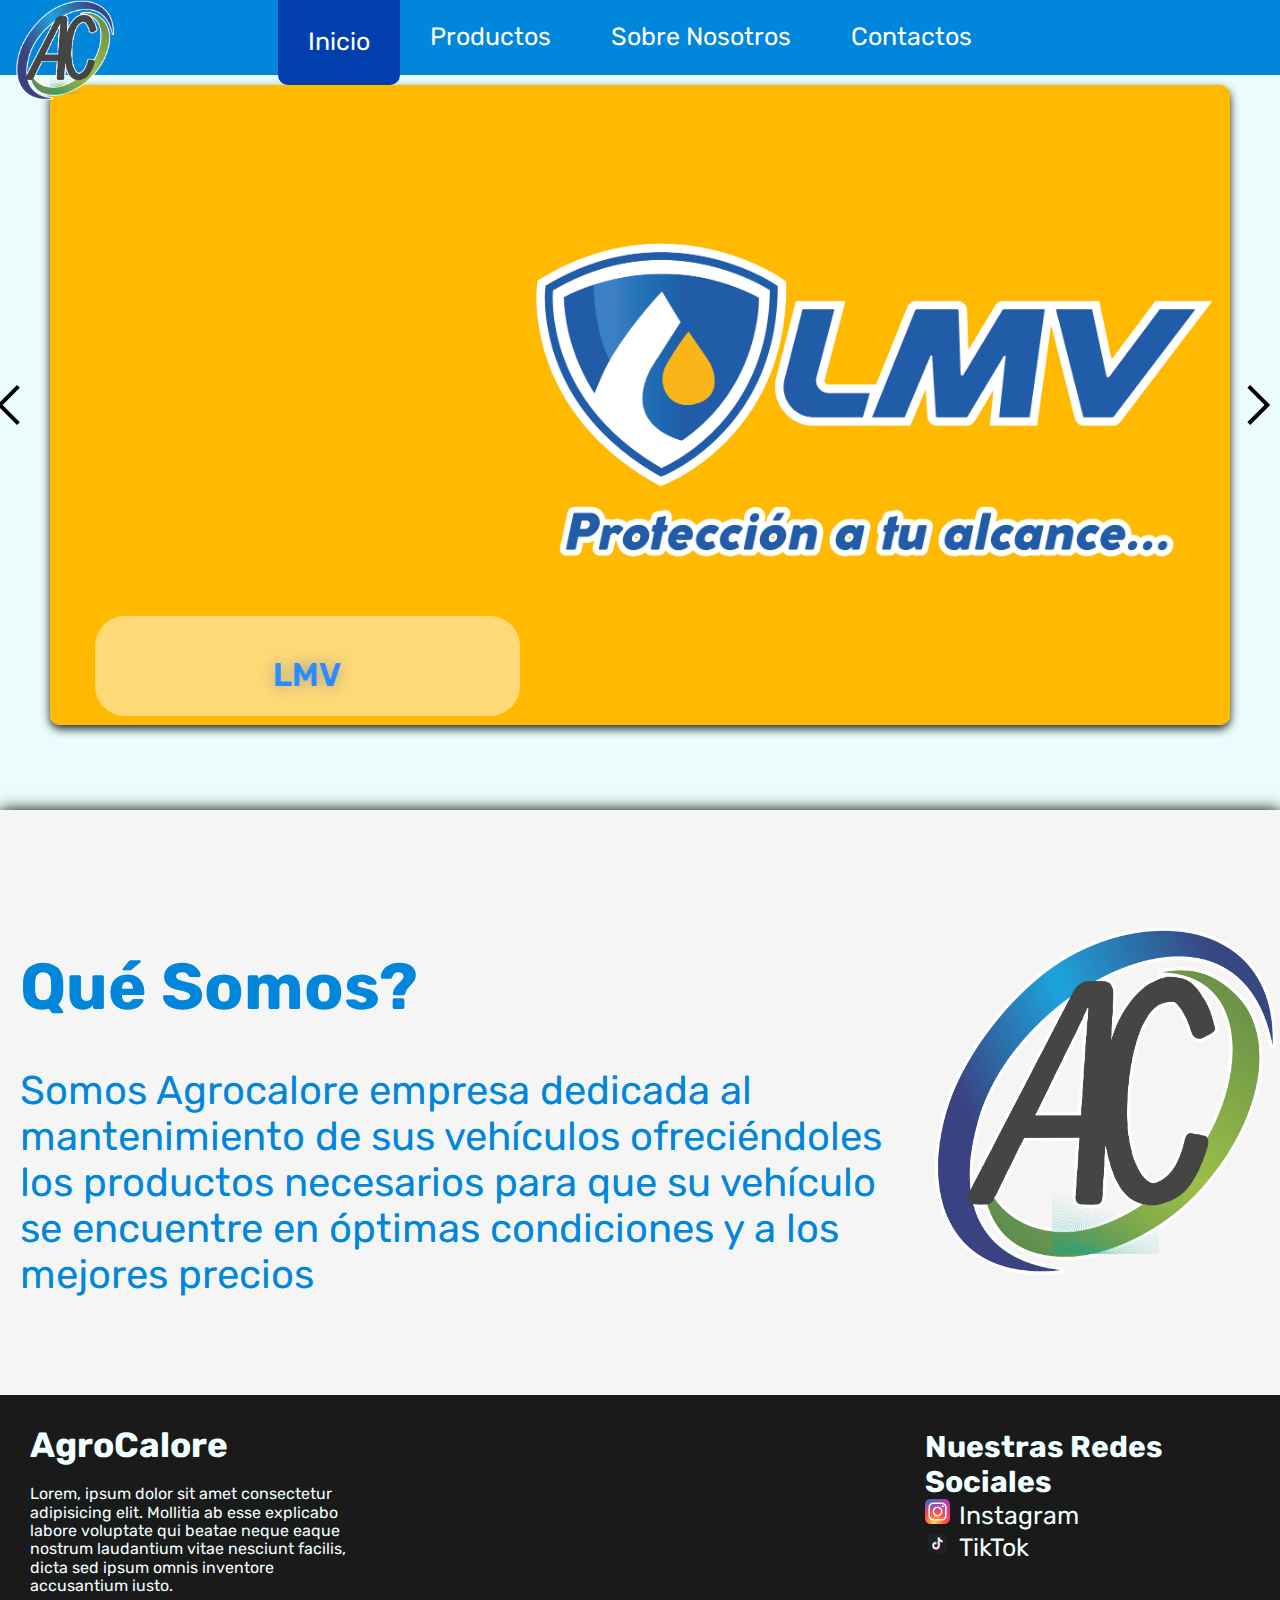
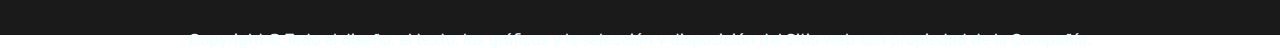
==== index.html @ 3f1a85ae "La Pagina Web Para Agrocalore" ====
<!DOCTYPE html>
<html lang="en">
<head>
    <meta charset="UTF-8">
    <meta name="viewport" content="width=device-width, initial-scale=1.0">
    <title>AgroCalore</title>
    <link rel="icon" type="png"  href="MEDIA/icono.png">
    <link rel="preconnect" href="https://fonts.googleapis.com">
    <link rel="preconnect" href="https://fonts.gstatic.com" crossorigin>
    <link href="https://fonts.googleapis.com/css2?family=Rubik:ital,wght@0,300..900;1,300..900&display=swap" rel="stylesheet">
    <link rel="stylesheet" href="CSS/normalize.css">
    <link rel="stylesheet" href="CSS/carrusel.css">
    <link rel="stylesheet" href="CSS/navegacion.css">
    <link rel="stylesheet" href="CSS/main.css">
    <link rel="stylesheet" href="CSS/final.css">
    <link rel="stylesheet" href="CSS/dedicatoria.css">

    
</head>
<body>
    
    <header class="barra-principio">
        <img src="MEDIA/icono.png" class="icono">
        <input type="checkbox" id="menu-toggle" class="menu-toggle">
        <nav class="navega">
            <a href="index.html" class="active">Inicio</a>
            <a href="productos.html">Productos</a>
            <a href="sobre-nosotros.html">Sobre Nosotros</a>
            <a href="contactos.html">Contactos</a>
        </nav>
        <label for="menu-toggle" class="icono-hamburguesa">&#9776;</label>
    </header>
    

    <section class="carrusell">
        <div class="carrusel">
            <div class="atras">
                <img id="atras" src="MEDIA/atras.svg" alt="atras" loading="lazy">
            </div>
    
            <div class="imagenes">
                <div id="img">
                    <img class="img" src="MEDIA/carrusel/lmv-16-9.png" alt="imagen 1" loading="lazy">
                </div>
                
                <div id="texto" class="texto">
                    <h3>LMV</h3>
                    <p>Somos la Distribuidora Oficial de la Marca LMV Nro 1 del Pais</p>
                </div>
            </div>
    
            <div class="adelante" id="adelante">
                <img src="MEDIA/adelante.svg" alt="adelante" loading="lazy">
            </div>
        </div>
    
        <div class="puntos" id="puntos"></div>
    
        <script src="JS/carrusel.js"></script>
    </section>

    <main class="inicio">
        <div class="texto-ini">
            <h1>Qué Somos?</h1>
            <p>Somos Agrocalore empresa dedicada al mantenimiento de sus vehículos 
            ofreciéndoles los productos necesarios para que su vehículo se encuentre 
            en óptimas condiciones y a los mejores precios</p>
        </div>
        <div class="img-ini">
            <img src="MEDIA/icono.png" alt="" srcset="">
        </div>
    </main>

    

    <footer class="finale">
        <div class="final">
            <div class="info">
                <h3>AgroCalore</h3>
                <p>Lorem, ipsum dolor sit amet consectetur adipisicing elit. Mollitia ab esse explicabo labore voluptate qui beatae neque eaque nostrum laudantium vitae nesciunt facilis, dicta sed ipsum omnis inventore accusantium iusto.</p>
            </div>
        
            <div class="redes">
                <h2>Nuestras Redes Sociales</h2>
                <ul>
                    <li><img src="MEDIA/icons8-instagram-48.png" alt="Instagram"><a href="">Instagram</a></li>
                    <li><img src="MEDIA/icons8-tik-tok-48.png" alt=""><a href="">TikTok</a></li>
                </ul>
            </div>
        </div>
        <div class="copyright">
            <p>Copyright &#169; Todo el diseño, el texto, los gráficos y la selección y disposición del Sitio web son propiedad de la Compañía.
            </p>
        </div>
    </footer>
</body>
</html>
---- CSS/carrusel.css ----
.carrusell{
    width: 100%;
    
    background-color: #eafdfc;
    font-family: 'Rubik', sans-serif;
    margin: 0;
    padding: 0;

    /* Contenedor */
    display: flex;
    flex-direction: column;
    align-items: center;
    justify-content: center;
    padding-top: 70px;
    overflow: hidden;
}

.carrusel{
    display: flex;
    align-items: center;
    justify-content: center;
    overflow: hidden;
    width: 100%;
    height: 75vh;
}

.imagenes{
    display: flex;
    flex-direction: column;
    justify-content: end;
}

.img{
    box-shadow: 0px 4px 10px 0px rgba(0, 0, 0, 0.85);
    height: 640px;
    width: 1180px;
    border-radius: 10px ;
    margin: 5px;
    object-fit: cover;
}

.texto{
    overflow: hidden;
    position: absolute;
    flex-direction:column;
    transform: translate(50px,-10px);
    margin-bottom: 9px;
    backdrop-filter: blur(20px);
    background-color: rgba(255, 255, 255, 0.46);
    align-items: center;
    display: flex;
    
    border-radius: 30px;
    
}

.texto h3{
    
    text-shadow: 0px 0px 15px rgb(154, 154, 154);
    padding-top: 40px;
    color: rgb(45, 140, 255);
    font-weight: 600;
    font-size: 33px;
}

.texto p{
    align-items: center;
    justify-content: center;
    padding: 25px;
    color:rgb(45, 140, 255);
    font-size: 0px;
    font-weight: 300;
}

.imagenes .texto{
    width: 425px;
    height: 100px;
    
    transition: 1s;
}

.imagenes:hover .texto{
    transition: height 1s, transform 1s, background-color 1s;
    transform: translate(50px,-150px);
    height: 220px;
    background-color: rgba(229, 229, 229, 0.565);
}

.imagenes:hover .texto p{
    transition: font-size 0s .2s linear;
    font-size: 23px;
    font-weight: 600;

    text-shadow: 0px 0px 10px #7c7c7c;
}

.puntos{
    display: flex;
    align-items: center;
    justify-content: center;
}

.puntos p{
    font-size: 100px;
    font-weight: 500;
    margin-top: -50px;
    color: #eafdfc;
}

.puntos .bold{
    font-weight: 700;
    margin-left: 10px;
    margin-right: 10px;
    color: #eafdfc ;
}
.barra-principio {
    background: rgb(0, 134, 218);
    position: fixed;
    width: 100%;
}
.atras{
    transform: translateX(0px);
    transition: .5s;
}
.atras:hover {
transform: translateX(-15px);
transition: .2s;

}
.adelante{
    transform: translateX(0px);
    transition: .5s;
}
.adelante:hover {
transform: translateX(15px);
transition: .2s;


}
---- CSS/navegacion.css ----
*{
    margin: 0%;
   padding: 0%;
  }
  .barra-principio {
    background: rgb(0, 134, 218);
    position: fixed;
    width: 100%;
    height: 75px;
  }
.icono{
    padding-left: 15px;
    height:  72px;
    position: absolute;
    transition: 1s;
}
.navega {
    display: flex;
    justify-content: center;
    font-family: "Rubik",sans-serif;
    
    
    }
.navega a{
      /* Estilos para tus enlaces */
  display: flex;
  justify-content: center;
  font-family: "Rubik", sans-serif;
  background:rgb(0, 134, 218);
  color: #fff;
  height: 75px;
  align-items: center;
  text-decoration: none;
  transition: .5s;
  padding-left: 30px;
  padding-right: 30px;
  border-radius: 0px 0px 10px 10px;
  font-size: 25px;
}
.navega a:hover{
    transition: .2s;
    background-color: rgb(0, 63, 172);
    height: 85px;
    border-radius: 0px 0px 10px 10px;
}
.active{
  background-color: rgb(0, 63, 172) !important;
  height: 85px !important;
  }
.icono:hover{
    height: 100px;
    transition: 1s;
  
}

.menu-toggle {
  display: none; /* Ocultar en pantallas grandes */
}

.icono-hamburguesa {
  font-size: 0px;
  
  cursor: pointer;
}



/* Estilos para mostrar el menú al hacer clic en el icono */
.menu-toggle:checked + .navega {
  display: block;
}

/* Media query para pantallas pequeñas */
@media screen and (max-width: 768px) {
  .barra-principio {
      background: rgb(0, 134, 218);
      display: flex;
      flex-direction: row;
      
      align-content: end;
      position: fixed;
      
      height: 75px;
    }
  .navega {
      display: none;
      list-style: none;
  }
  .icono-hamburguesa {
       /* Mostrar en pantallas pequeñas */
      font-size: 24px;
      margin-left: 400px;
      height: 75px;
      width: 75px;
      font-size: 55px;
      color: white;
  }

  .menu-toggle:checked + .navega {
      display: flex; /* Mostrar al hacer clic en el icono */
      flex-direction: column;
      background-color: rgb(0, 134, 218);
      padding: 20px;
      position: absolute;
      top: 75px;
      left: 0;
      width: 100%;
      border-radius: 0px 0px 0px 0px;
      font-size: 15px;
  }
  .active{
      background-color: rgb(0, 63, 172) !important;
      height: 85px !important;
      border-radius: 0px 0px 0px 0px !important;
      }
      .navega a:hover{
          transition: .2s;
          background-color: rgb(0, 63, 172);
          height: 85px;
          border-radius: 0px 0px 0px 0px;
      }
  
}
---- CSS/main.css ----
.inicio{
    background-color: whitesmoke;
    height: 65vh;
    width: 100%;
    display: flex;
    font-family: "Rubik",sans-serif;
    box-shadow: 0px 0px 15px rgb(0, 0, 0);
    
    align-items: center;
    justify-content: center;
    margin: 0;
    padding: 0;
}
.texto-ini{
    display: flex;
    flex-direction: column;
    
    justify-content: center;
    width: 75%;
    padding: 20px;
}
.texto-ini h1{
    font-size: 65px;
    text-shadow: 50px 50px 50px 50px black;
    color: rgb(0, 134, 218);
}
.texto-ini p{
font-size: 40px;
text-shadow: 50px 50px 50px 50px white;
color:rgb(0, 134, 218);
}
.img-ini{
    width: auto;
}
.img-ini img{
    height: 350px
}
---- CSS/final.css ----
.finale{
    bottom: 0;
    left: 0;
    
    font-family: "Rubik",sans-serif;
    width: 100%;
    height: 240px;
    background-color: rgb(26, 26, 26);
}
.final{
    display:flex;
    justify-content: space-between;
    
}
.info {
    
    padding: 30px;
    width: 25%;

}
.info h3{
    color: azure;
    font-size: 35px;
    
}
.info p{
    padding-top: 20px;
    color: azure;
}
.relleno{
    width: 40%;
}

.redes{
    padding: 30px;
    width: 25%;
    align-items: center;
    margin:5px;
}
.redes h2{
    color: azure;
    font-size: 30px;
}
.redes ul{
    list-style: none;
}
.redes a{
    text-decoration: none;
    color: azure;
    font-size: 25px;
    padding-left: 9px;
}
.redes img{
    height: 25px;
}
.copyright{
    display: flex;
    padding: 5px;
    align-items: center;
    color: azure;
    justify-content: center;
}
---- CSS/dedicatoria.css ----
.dedicatoria{
    display: flex;
    flex-direction: column;
    justify-content: center;
    background-color: azure;
    align-items: center;
    width: 100%;
    height: 65vh;
    box-shadow: 0px 0px 15px rgb(0, 0, 0);
}
.img-dedica{
    display: flex;
    justify-content: center;
    padding: 30px;
}
.img-dedica img{
    height: 250px;
    padding: 30px;
    border-radius: 15px;
}
.texto-dedica h2{
    font-family: "Rubik",sans-serif;
    font-size: 65px;

}
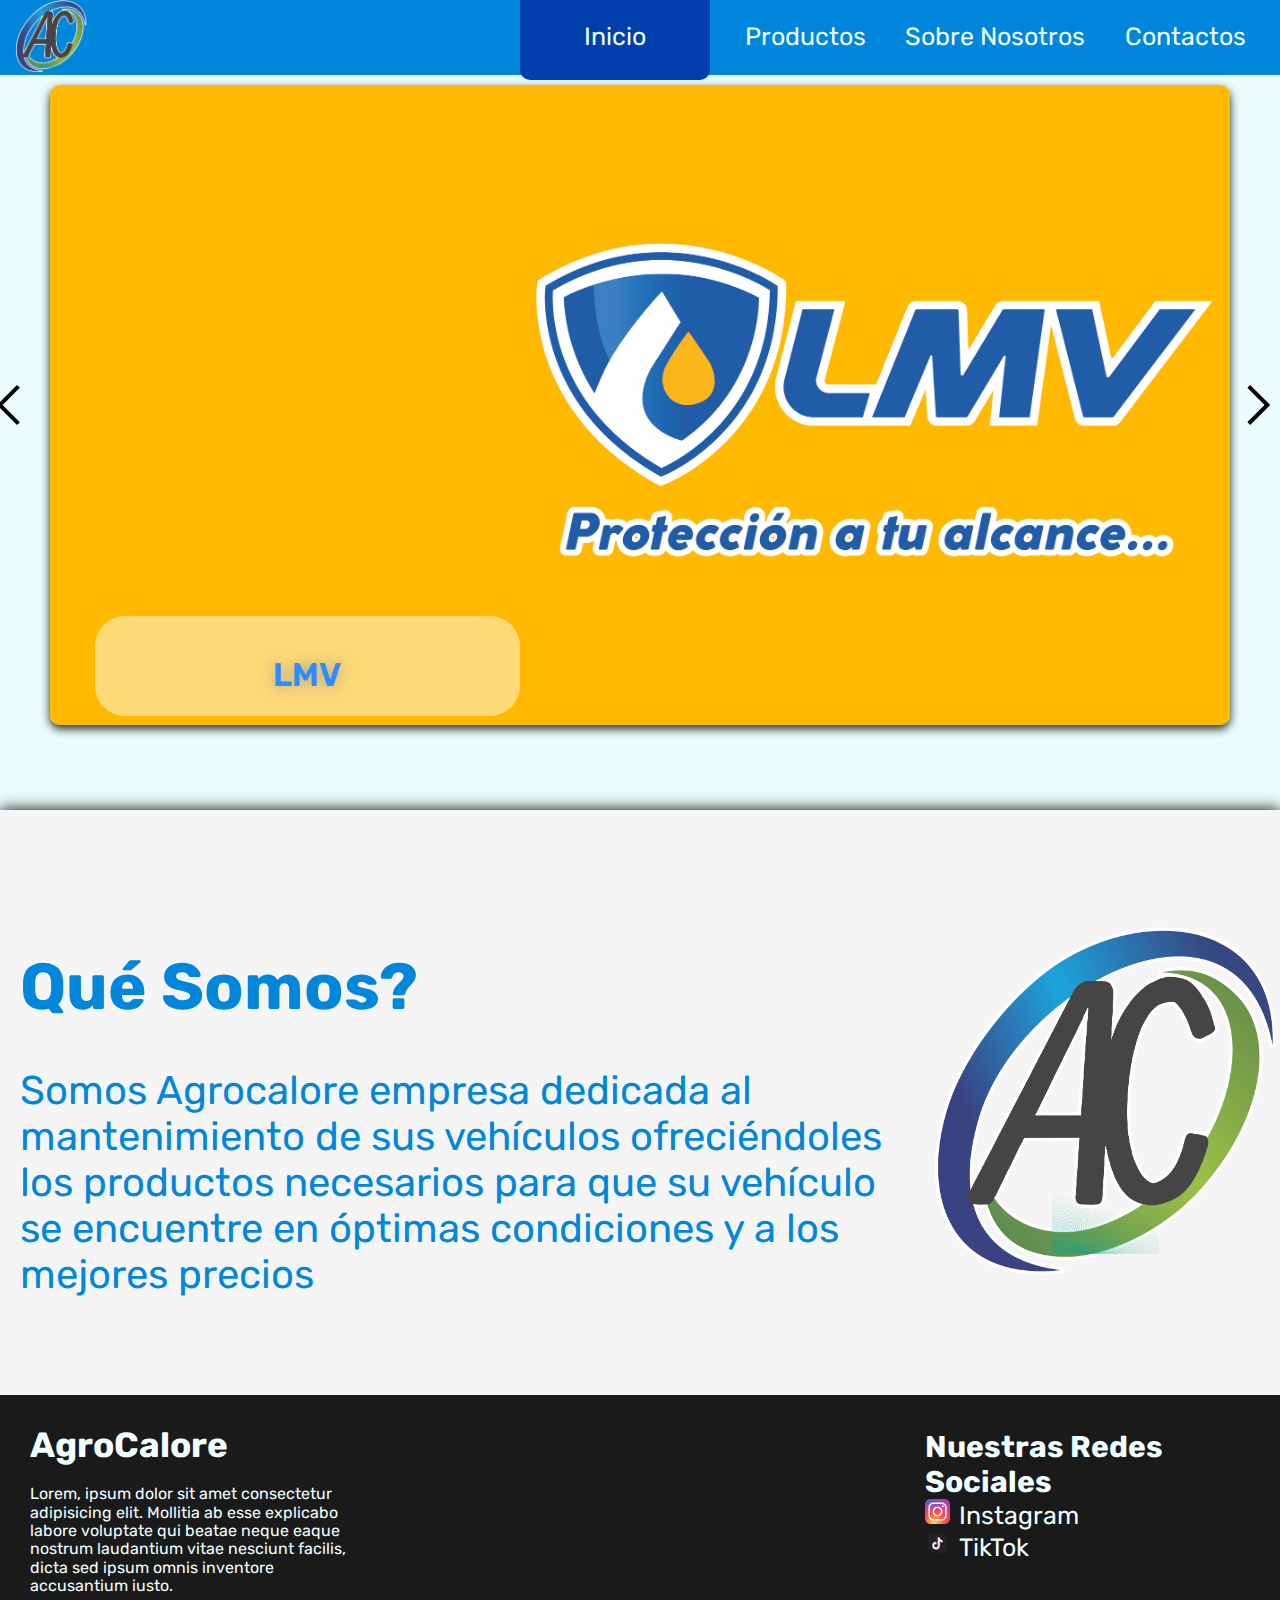
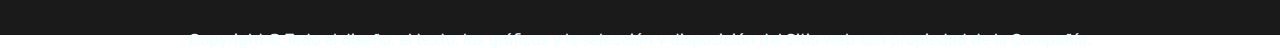
==== commit e909c965: "Responsive" ====
--- a/index.html
+++ b/index.html
@@ -21,14 +21,20 @@
     
     <header class="barra-principio">
         <img src="MEDIA/icono.png" class="icono">
-        <input type="checkbox" id="menu-toggle" class="menu-toggle">
+        
         <nav class="navega">
-            <a href="index.html" class="active">Inicio</a>
-            <a href="productos.html">Productos</a>
-            <a href="sobre-nosotros.html">Sobre Nosotros</a>
-            <a href="contactos.html">Contactos</a>
+            <label for="menu-toggle" class="icono-hamburguesa">&#9776;</label>
+            <input type="checkbox" id="menu-toggle" class="menu-toggle">
+            <div class="navegacion">
+                <a href="index.html" class="active">Inicio</a>
+                <a href="productos.html">Productos</a>
+                <a href="sobre-nosotros.html">Sobre Nosotros</a>
+                <a href="contactos.html">Contactos</a>
+            </div>
+            
+            
         </nav>
-        <label for="menu-toggle" class="icono-hamburguesa">&#9776;</label>
+        
     </header>
     
 
--- a/CSS/carrusel.css
+++ b/CSS/carrusel.css
@@ -137,3 +137,60 @@
 
 
 }
+@media screen and (max-width: 768px) {
+
+    .carrusel{
+        display: flex;
+        align-items: center;
+        justify-content: center;
+        overflow: hidden;
+        width: 100%;
+        height: 55vh;
+    }
+    .img{
+        box-shadow: 0px 4px 10px 0px rgba(0, 0, 0, 0.85);
+        height: 287px;
+        width: 509px;
+        border-radius: 10px ;
+        margin: 5px;
+        object-fit: cover;
+    }
+    .texto h3{
+    
+        text-shadow: 0px 0px 15px rgb(154, 154, 154);
+        padding-top: 15px;
+        color: rgb(45, 140, 255);
+        font-weight: 600;
+        font-size: 20px;
+    }
+    
+    .texto p{
+        align-items: center;
+        justify-content: center;
+        padding: 7px;
+        color:rgb(45, 140, 255);
+        font-size: 0px;
+        font-weight: 300;
+    }
+    
+    .imagenes .texto{
+        width: 158px;
+        height: 37px;
+        
+        transition: 1s;
+    }
+    .imagenes:hover .texto{
+        transition: height 1s, transform 1s, background-color 1s;
+        transform: translate(50px,-100px);
+        height: 82px;
+        background-color: rgba(229, 229, 229, 0.565);
+    }
+    .imagenes:hover .texto p{
+        transition: font-size 0s .2s linear;
+        font-size: 8px;
+        font-weight: 600;
+    
+        text-shadow: 0px 0px 10px #7c7c7c;
+    }
+    
+}--- a/CSS/navegacion.css
+++ b/CSS/navegacion.css
@@ -5,121 +5,118 @@
   .barra-principio {
     background: rgb(0, 134, 218);
     position: fixed;
+    display: flex;
+    justify-content: space-between;
     width: 100%;
     height: 75px;
+    font-family: "Rubik",sans-serif;
   }
 .icono{
     padding-left: 15px;
     height:  72px;
-    position: absolute;
+    
     transition: 1s;
 }
-.navega {
-    display: flex;
-    justify-content: center;
-    font-family: "Rubik",sans-serif;
-    
-    
-    }
-.navega a{
-      /* Estilos para tus enlaces */
+.navega{
+  height: 75px;
+}
+.navegacion{
+  height: 75px;
   display: flex;
-  justify-content: center;
-  font-family: "Rubik", sans-serif;
-  background:rgb(0, 134, 218);
-  color: #fff;
+  align-items: center;
+}
+.navegacion a {
   height: 75px;
   align-items: center;
+  justify-content: center;
   text-decoration: none;
+  text-align: center;
+  align-content: center;
+  color: azure;
+  font-size: 25px;
+  height: 75px;
+  width: 190px;
   transition: .5s;
-  padding-left: 30px;
-  padding-right: 30px;
+  
+}
+.navegacion a:hover {
+  transition: .2s;
+  height: 90px;
   border-radius: 0px 0px 10px 10px;
-  font-size: 25px;
-}
-.navega a:hover{
-    transition: .2s;
-    background-color: rgb(0, 63, 172);
-    height: 85px;
-    border-radius: 0px 0px 10px 10px;
+  background-color: rgb(0, 63, 172);
 }
 .active{
+  border-radius: 0px 0px 10px 10px; 
   background-color: rgb(0, 63, 172) !important;
   height: 85px !important;
   }
-.icono:hover{
-    height: 100px;
-    transition: 1s;
-  
-}
-
 .menu-toggle {
   display: none; /* Ocultar en pantallas grandes */
 }
 
 .icono-hamburguesa {
-  font-size: 0px;
+  display: none;
   
   cursor: pointer;
 }
 
 
+.menu-toggle:checked + .navegacion {
+  display: block; /* Mostrar al hacer clic en el icono */
+  
+}
+/* Estilos para mostrar el menú al hacer clic en el icono */
 
-/* Estilos para mostrar el menú al hacer clic en el icono */
-.menu-toggle:checked + .navega {
-  display: block;
-}
 
 /* Media query para pantallas pequeñas */
 @media screen and (max-width: 768px) {
-  .barra-principio {
-      background: rgb(0, 134, 218);
-      display: flex;
-      flex-direction: row;
-      
-      align-content: end;
-      position: fixed;
-      
-      height: 75px;
-    }
-  .navega {
+  
+  .navegacion {
       display: none;
-      list-style: none;
+  }
+  .navega{
+    justify-content: center;
+    align-items: center;
+    width: 185px;
   }
   .icono-hamburguesa {
+      display: block;
+      
        /* Mostrar en pantallas pequeñas */
       font-size: 24px;
-      margin-left: 400px;
       height: 75px;
-      width: 75px;
+      width: 185px;
+      text-align: center;
+      
       font-size: 55px;
       color: white;
   }
-
-  .menu-toggle:checked + .navega {
+ 
+  .menu-toggle:checked + .navegacion {
       display: flex; /* Mostrar al hacer clic en el icono */
       flex-direction: column;
       background-color: rgb(0, 134, 218);
       padding: 20px;
-      position: absolute;
       top: 75px;
       left: 0;
-      width: 100%;
+      height: 300px;
+      width: 150px;
       border-radius: 0px 0px 0px 0px;
       font-size: 15px;
+      
   }
+  .navegacion a:hover {
+    transition: .2s;
+    height: 90px;
+    border-radius: 0px 0px 0px 0px;
+    background-color: rgb(0, 63, 172);
+  }
+  
   .active{
-      background-color: rgb(0, 63, 172) !important;
-      height: 85px !important;
-      border-radius: 0px 0px 0px 0px !important;
-      }
-      .navega a:hover{
-          transition: .2s;
-          background-color: rgb(0, 63, 172);
-          height: 85px;
-          border-radius: 0px 0px 0px 0px;
-      }
-  
+    border-radius: 0px 0px 0px 0px; 
+    background-color: rgb(0, 63, 172) !important;
+    height: 85px !important;
+    }
 }
   
  --- a/CSS/main.css
+++ b/CSS/main.css
@@ -35,3 +35,46 @@
 .img-ini img{
     height: 350px
 }
+@media screen and (max-width: 768px) {
+
+
+
+
+    .inicio{
+        background-color: whitesmoke;
+        height: 45vh;
+        width: 100%;
+        display: flex;
+        font-family: "Rubik",sans-serif;
+        box-shadow: 0px 0px 15px rgb(0, 0, 0);
+        
+        align-items: center;
+        justify-content: center;
+        margin: 0;
+        padding: 0;
+    }
+    .texto-ini{
+        display: flex;
+        flex-direction: column;
+        
+        justify-content: center;
+        width: 75%;
+        padding: 20px;
+    }
+    .texto-ini h1{
+        font-size: 45px;
+        text-shadow: 50px 50px 50px 50px black;
+        color: rgb(0, 134, 218);
+    }
+    .texto-ini p{
+    font-size: 25px;
+    text-shadow: 50px 50px 50px 50px white;
+    color:rgb(0, 134, 218);
+    }
+    .img-ini{
+        width: auto;
+    }
+    .img-ini img{
+        height: 150px
+    }
+}
--- a/CSS/final.css
+++ b/CSS/final.css
@@ -59,4 +59,70 @@
     align-items: center;
     color: azure;
     justify-content: center;
+}
+@media screen and (max-width: 768px) {
+    .finale{
+        bottom: 0;
+        left: 0;
+        
+        font-family: "Rubik",sans-serif;
+        width: 100%;
+        height: 220px;
+        background-color: rgb(26, 26, 26);
+    }
+    .final{
+        display:flex;
+        justify-content: space-between;
+        
+    }
+    .info {
+        
+        padding: 30px;
+        width: 25%;
+    
+    }
+    .info h3{
+        color: azure;
+        font-size: 20px;
+        
+    }
+    .info p{
+        padding-top: 20px;
+        font-size: 10px;
+        color: azure;
+    }
+    .relleno{
+        width: 40%;
+    }
+    
+    .redes{
+        padding: 30px;
+        width: 25%;
+        align-items: center;
+        margin:5px;
+    }
+    .redes h2{
+        color: azure;
+        font-size: 20px;
+    }
+    .redes ul{
+        list-style: none;
+    }
+    .redes a{
+        text-decoration: none;
+        color: azure;
+        font-size: 13px;
+        padding-left: 9px;
+    }
+    .redes img{
+        height: 15px;
+    }
+    .copyright{
+        display: flex;
+        font-size: 10px;
+        padding: 5px;
+        align-items: center;
+        color: azure;
+        justify-content: center;
+    }
 }